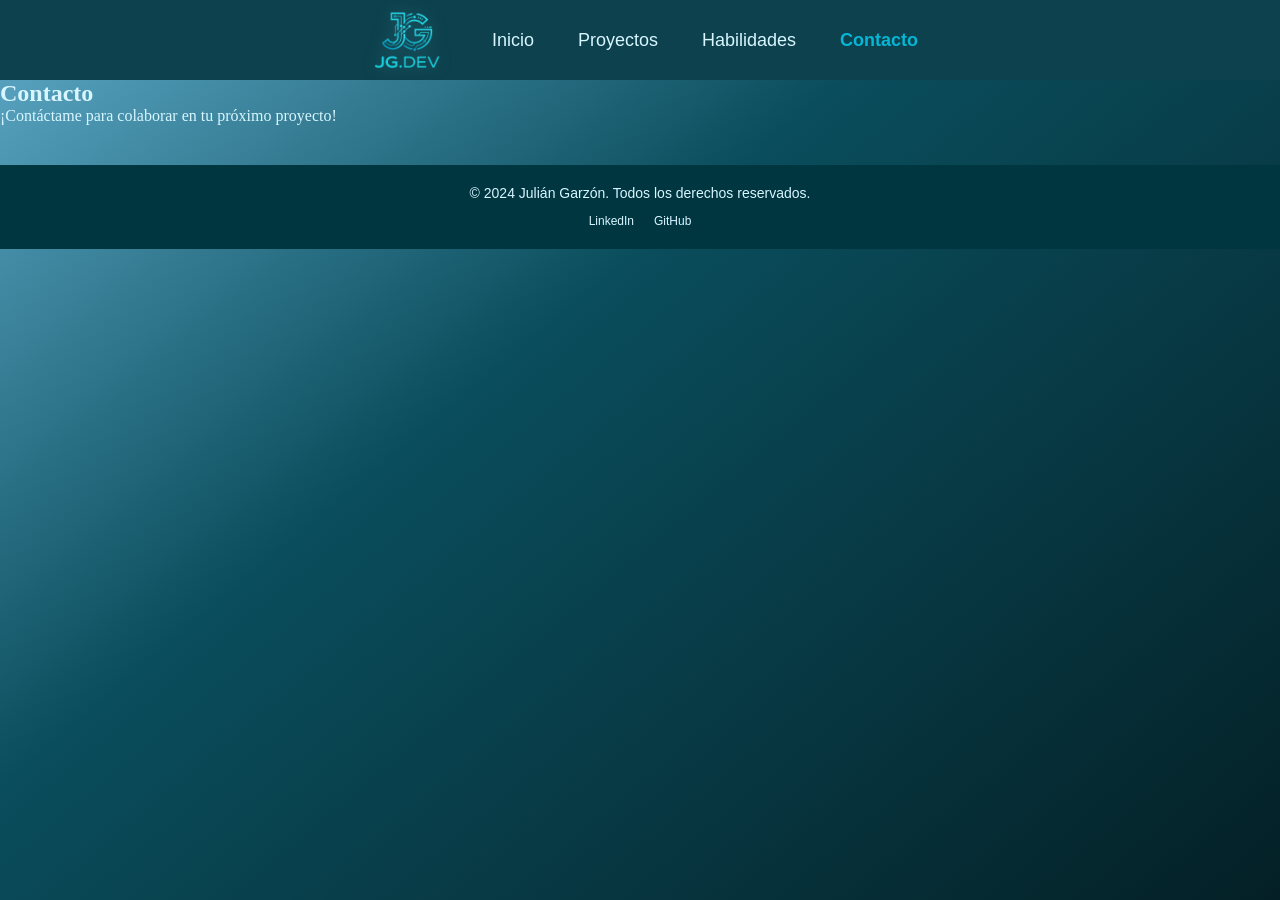
==== Pages/contact.html @ 7665a8e3 "Carga de proyecto perfil de desarrollador" ====
<!DOCTYPE html>
<html lang="es">

<head>
    <meta charset="UTF-8">
    <meta name="viewport" content="width=device-width, initial-scale=1.0">
    <title>Contacto - Julián Garzón</title>
    <link rel="icon" type="image/x-icon" href="../assets/favicon.ico">
    <link rel="stylesheet" href="../styles/styles.css">
</head>

<body>
    <header class="header">
        <img src="../assets/logoJG_SF.png" alt="Logo de Julián" width="200" class="logo">
        <nav class="links_nav">
            <a href="../index.html">Inicio</a>
            <a href="projects.html">Proyectos</a> 
            <a href="skills.html">Habilidades</a>
            <a href="contact.html" class="active">Contacto</a>
        </nav>
    </header>
    <section class="contact">
        <h1>Contacto</h1>
        <p>¡Contáctame para colaborar en tu próximo proyecto!</p>
        <!-- Contact form will be added here -->
    </section>

     <footer>
        <p class="footer-description">&copy; 2024 Julián Garzón. Todos los derechos reservados.</p>
        <nav class="social_links">
            <ul>
                <li><a href="https://www.linkedin.com/in/juliangarzon261b91119/" target="_blank">LinkedIn</a></li>
                <li><a href="https://github.com/Jgarzon08" target="_blank">GitHub</a></li>
            </ul>
        </nav>
    </footer>
</body>

</html>
---- styles/styles.css ----
@import url('https://fonts.cdnfonts.com/css/inter');
@import url('https://fonts.cdnfonts.com/css/space-grotesk');

:root{
    --color-primary: #06B6D4;
    --color-background-first: #042026;
    --color-background-second: #0A4D5C;
    --color-background-third: #075473;
    --color-background-nav: #0c414d;
    --color-background-secundary:#003640; 
    --color-texto:#D8F6FF;
    --texto-titulos: 'Space Grotesk', sans-serif;
    --texto-parrafos: 'Inter', sans-serif;
    
}

*{
    margin: 0;
    padding: 0;
    box-sizing: border-box; /*garantiza que se respete el tamaño de los elementos sin importar el padding o borde*/
}

.header{
   background-color: var(--color-background-nav);
    display: flex;
    justify-content: center;
    align-items: center;
    padding: 10px;
    height: 80px;
}

.links_nav a{
    text-decoration: none;
    margin: 0 20px;
    font-size: 18px;
    font-family: Arial, Helvetica, sans-serif;
    color: var(--color-texto);
    transition: color 0.3s ease;
}
.links_nav a:hover{
    color: var(--color-primary);
}

.links_nav a.active{
    color: var(--color-primary);
    font-weight: bold;
}

.logo {
    width: 130px;            
    height: auto;            
    object-fit: contain;     
    filter: drop-shadow(0 0 8px #72afc74d); 
    transition: filter 0.3s ease, transform 0.3s ease;
    cursor: pointer;
}

.logo:hover {
    transform: scale(1.03);  /* agranda ligeramente */
    filter: drop-shadow(0 0 15px var(--color-primary)); /* Da brillo al pasar el cursor */
}

body{
   /* background-color: var(--color-background);*/
   background-image: linear-gradient(140deg,#559fbc 5%, #0a4d5c 40%, #042026 100%);
    color: var(--color-texto);
    min-height: 100vh;
    background-attachment: fixed;
    background-repeat: no-repeat;

}

.hero-main{
    display: grid;
    grid-template-columns: repeat(2, 1fr);
    align-items: center;
    gap: 40px;
    padding: 80px 8%;
    max-width: 1400px;
    margin: 0 auto;
}

.hero-section {
    display: flex;
    flex-direction: column;
    gap: 30px;
}

.hero-section h1{
    font-family: var(--texto-titulos);
    font-size: 48px;
    margin-bottom: 20px;
}

.namehero{
    color: var(--color-primary);
    text-shadow: 0 0 15px #89c4d266;
}
.hero-description{
    font-family: var(--texto-parrafos);
    font-size: 18px;
    line-height: 1.5;
    max-width: 600px;
}

.hero-buttons{
    display: flex;
    justify-content: flex-start;
    gap: 90px;
    margin-top: 18px;
}
.hero-buttons button{
    padding: 15px 30px;
    font-size: 1rem;
    font-weight: bold;
    font-family: var(--texto-parrafos);
    text-decoration: none;
    border-radius: 30px;
    transition: all 0.3s ease;
    text-align: center;
}

.btn_projects{
    background-color: var(--color-primary);
    color: var(--color-texto);

}
.btn_projects:hover{
    background-color: var(--color-primary);
    color: var(--color-texto);
    box-shadow: 0 0 15px var(--color-primary);
    transform: translateY(-3px);
}

.btn_contact{
    background-color: transparent;
    color: var(--color-texto);
    border: 2px solid var(--color-primary);
}
.btn_contact:hover{
    background-color: var(--color-primary);
    color: var(--color-texto);
    box-shadow: 0 0 15px var(--color-primary);
    transform: translateY(-3px);
}

.avatar{
    display: flex;
    justify-content: center;
    width: 100%;
    max-width: 400px;
    border-radius: 20px;
    box-shadow: 0 0 20px #72afc74d;
}

.hero-main img{
    width: 100%;
    max-width: 480px;
    height: auto;
    display: block;
    object-fit: cover;
    animation: float 5s ease-in-out infinite;

}

@keyframes float {
    0%, 100% {
        transform: translateY(0);/* inicial y final de animación */
    }
    50% {
        transform: translateY(-10px);/* mital del tiempo se moviliza los px indicados */
    }
}

footer{
    background-color: var(--color-background-secundary);
    display: flex;
    flex-direction: column;
    align-items: center;
    padding: 20px;
    margin-top: 40px;
}

.footer-description{
    font-family: var(--texto-parrafos);
    font-size: 14px;
    color: var(--color-texto);
    margin-bottom: 10px;
}
.social_links ul{
    list-style: none;
    text-decoration: none;
    display: flex;
    gap: 20px;
}
.social_links a{
    text-decoration: none;
    font-family: var(--texto-parrafos);
    color: var(--color-texto);
    font-size: 12px;
    
}

.social_links a:hover{
    color: var(--color-primary);
    text-shadow: 0 0 10px var(--color-primary);
}
/* Página Proyectos */
.projects {
    padding: 40px 8%;
    max-width: 1400px;
    margin: 0 auto;
    display: grid;
    grid-template-columns: repeat(12, 1fr);
    gap: 5px;
}

.tittle-projects{
    font-family: var(--texto-titulos);
    font-size: 40px;
    margin-bottom: 30px;
    text-shadow: 2px 2px 20px #0508094d;/* Sombra de texto */
    grid-column: span 12; /* Ocupa toda la fila */
    
}

.project-inspiration {
    grid-column: span 8;
}

.project-medimerkar {
    grid-column: span 4;
}

.project-educonnect {
    grid-column: span 12;
}

.project-inspiration, .project-medimerkar, .project-educonnect {
    background-color: var(--color-background-third);
    border: 1px solid #194b5f26;
    border-radius: 12px;
    padding: 24px;
    display: flex;
    flex-direction: column;
    justify-content: space-between;
    transition: transform 0.3s ease, border-color 0.3s ease, box-shadow 0.3s ease;
}

.project-inspiration:hover, .project-medimerkar:hover, .project-educonnect:hover {
    transform: translateY(-5px);
    border-color: var(--color-primary);
    box-shadow: 0 10px 25px #0bafc726;
}

.projects h2 {
    color: var(--color-texto);
    font-size: 20px;
    margin-bottom: 15px;
    font-family: var(--texto-titulos);
}

.img-medimerkar, .img-educonnect {
    width: 100%;
    height: 250px;
    object-fit: cover; /* Recorta la imagen proporcionalmente para que no se estire */
    border-radius: 8px;
    margin-bottom: 15px;
    border: 1px solid #b7ced61a;
}

.img-inspiration {
    width: 100%;
    height: 280px;
    object-fit: cover;
    border-radius: 8px;
    margin-bottom: 15px;
    border: 1px solid #b7ced61a;
    object-position: center 15%;
}

.projects p {
    color: var(--color-texto);
    font-family: var(--texto-parrafos);
    font-size: 15px;
    line-height: 1.4;
    margin-bottom: 25px;
}

.footer-inspiration, .footer-medimerkar, .footer-educonnect {
    display: flex;
    align-items: center;
    flex-wrap: wrap;/* hace un salto de linea cuando no tiene espacio en el overflow */
    gap: 10px;
    margin-top: auto; /* Empuja el footer siempre al fondo */
}

.footer-inspiration span, .footer-medimerkar span, .footer-educonnect span {
    background-color: #01121552;
    border: 1px solid #72afc740;
    font-family: var(--texto-parrafos);
    color: var(--color-primary);
    padding: 4px 10px;
    border-radius: 4px;
    font-size: 11px;
    font-weight: bold;
}

.btn-ver-mas {
    margin-left: auto; /* Empuja el botón al extremo derecho */
    color: var(--color-texto);
    font-family: var(--texto-parrafos);
    font-weight: bold;
    cursor: pointer;/* Cambia el cursor al pasar sobre el botón */
    text-transform: uppercase; /* Convierte el texto a mayúsculas */
    font-size: 12px;
    letter-spacing: 1px;/* Espaciado entre letras */
    transition: color 0.3s, text-shadow 0.3s ;/* Transición de color y sombra */
}

.btn-ver-mas:hover {
    color: var(--color-primary);
    text-shadow: 0 0 10px var(--color-primary);/* Sombra de texto */
}

/* Ventanas emergentes */

.modal-checkbox {
    display: none;/* oculta los checkboxes */
}

.modal-inspiration, .modal-medimerkar, .modal-educonnect {
    position: fixed;/* sacamos de la posición normal */
    top: 0;
    left: 0;
    width: 100vw;
    height: 100vh;
    background-color: color-mix(in srgb, var(--color-background-first) 80%, transparent); /* Fondo semitransparente */
    backdrop-filter: blur(8px); /* Efecto glassmorphism/ desenfoque del fondo */
    z-index: 2000;/* resalta sobre los demas objetos */
    display: flex;
    justify-content: center;
    align-items: center;    
    opacity: 0;
    pointer-events: none;
    transition: opacity 0.4s ease;
    grid-column: span 12; /* Ocupa toda la fila */
}

.modal-content {
    background-color: var(--color-background-secondary);
    border: 1px solid var(--color-primary);
    border-radius: 16px;
    padding: 35px;
    width: 90%;
    max-width: 650px;
    max-height: 85vh; /* Evita que se salga en pantallas pequeñas */
    overflow-y: auto;  /* Permite scroll interno si el texto es muy largo */
    box-shadow: 0 0 30px rgba(11, 175, 199, 0.25);/* Sombra alrededor del contenido del modal */
    position: relative;/* alinea el contenido del modal */
}

.modal-content h2 {
    font-size: 1.8rem;
    color: var(--color-texto);
    margin-bottom: 20px;
    border-bottom: 1px solid var(--color-primary);
    padding-bottom: 10px;
}
.modal-content p {
    color: #e2e8f0;
    font-size: 1rem;
    line-height: 1.7;
}

/* Botón de cerrar interno */
.btn-close {
    display: inline-block;/* sirve para que el botón se muestre en línea */
    margin-top: 25px;
    background-color: transparent;
    font-family: var(--texto-parrafos);
    border: 1px solid #ef444466;
    color: #ef4444;
    padding: 10px 22px;
    border-radius: 6px;
    cursor: pointer;
    font-weight: bold;
    transition: all 0.3s ease;
}

.btn-close:hover {
    background-color: #ef4444;
    color: #ffffff;
    box-shadow: 0 0 15px #ef444466;/* Sombra al pasar el mouse */
}

/* CONEXIÓN DE DISPARADORES cuando se activa el label (modal_trigger...) el + sirve como puente para decirle al navegardor que muestre el modal dentro del div(class="modal-inspiration") */
/* El checked es una pseudoclase que se aplica cuando el checkbox está marcado. En el momento exacto en que haces clic en "Ver más" (a través de su label), 
el checkbox se marca y el navegador dice: "Este elemento ahora está en estado :checked".*/
#modal-trigger-inspiration:checked + .modal-inspiration,
#modal-trigger-medimerkar:checked + .modal-medimerkar,
#modal-trigger-educonnect:checked + .modal-educonnect {
    opacity: 1;/* sirve para que el modal se muestre */
    pointer-events: auto; /* Activa los eventos del mouse */
}
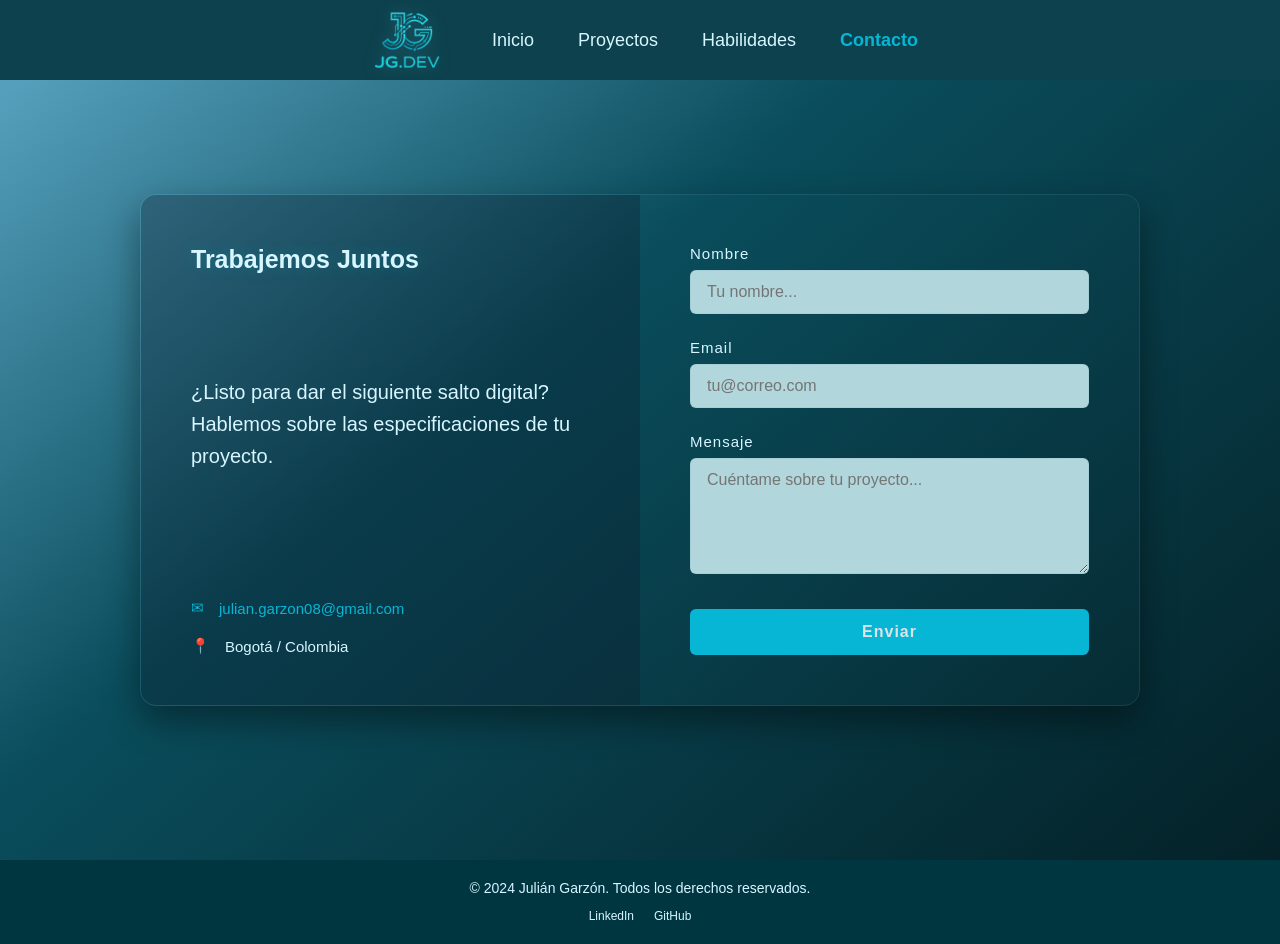
==== commit 693750c0: "Se realizan mejoras en diseño de la página contact y skills" ====
--- a/Pages/contact.html
+++ b/Pages/contact.html
@@ -19,11 +19,50 @@
             <a href="contact.html" class="active">Contacto</a>
         </nav>
     </header>
-    <section class="contact">
-        <h1>Contacto</h1>
-        <p>¡Contáctame para colaborar en tu próximo proyecto!</p>
-        <!-- Contact form will be added here -->
-    </section>
+    <main class="contact-main">
+        <section class="contact-card">
+            
+            <div class="contact-info">
+                <h2>Trabajemos Juntos</h2>
+                <p class="contact-subtitle">¿Listo para dar el siguiente salto digital? Hablemos sobre las especificaciones de tu proyecto.</p>
+                
+                <div class="contact-details">
+                    <div class="detail-item">
+                        <span class="contact-icon">✉</span>
+                        <a href="mailto:julian.garzon08@gmail.com">julian.garzon08@gmail.com</a>
+                    </div>
+                    <div class="detail-item">
+                        <span class="contact-icon">📍</span>
+                        <span>Bogotá / Colombia</span>
+                    </div>
+                </div>
+            </div>
+
+            <div class="contact-form-container">
+                <form class="contact-form" action="#" method="POST">
+                    
+                    <div class="input-group">
+                        <label for="name">Nombre</label>
+                        <input type="text" id="name" name="name" required placeholder="Tu nombre...">
+                    </div>
+
+                    <div class="input-group">
+                        <label for="email">Email</label>
+                        <input type="email" id="email" name="email" required placeholder="tu@correo.com">
+                    </div>
+
+                    <div class="input-group">
+                        <label for="message">Mensaje</label>
+                        <textarea id="message" name="message" rows="5" required placeholder="Cuéntame sobre tu proyecto..."></textarea>
+                    </div>
+
+                    <label class="btn-submit" for="submit">Enviar</label>
+                    
+                </form>
+            </div>
+
+        </section>
+    </main>
 
      <footer>
         <p class="footer-description">&copy; 2024 Julián Garzón. Todos los derechos reservados.</p>
--- a/styles/styles.css
+++ b/styles/styles.css
@@ -402,4 +402,231 @@
 #modal-trigger-educonnect:checked + .modal-educonnect {
     opacity: 1;/* sirve para que el modal se muestre */
     pointer-events: auto; /* Activa los eventos del mouse */
-}+}
+
+/* CSS Skills */
+
+.skills-main{
+   min-height: calc(100vh - 160px); /* Restamos la altura aproximada del header y footer */
+    display: flex;
+    justify-content: center;
+    align-items: center;
+    padding: 40px 8%;
+}
+
+.skills-section{
+    max-width: 1200px;
+    width: 100%;
+    text-align: center;
+}
+
+.skills-section h1{
+    margin-bottom: 50px;
+    font-family: var(--texto-titulos);
+    font-size: 60px;
+    margin-bottom: 30px;
+    text-shadow: 5px 5px 20px #49abcc;/* Sombra de texto */
+}
+
+.skills-section p{
+    color: var(--color-texto);
+    font-family: var(--texto-parrafos);
+    margin-bottom: 50px;
+    font-size: 22px;
+    line-height: 1.6;
+    margin-bottom: 40px;
+}
+
+.skills-list{
+    display: flex;
+    justify-content: center; 
+    align-items: center;
+    gap: 24px;             
+    flex-wrap: wrap;        /* Si la pantalla es pequeña (celular), las baja automáticamente */
+}
+
+.skill-item {
+   background-color: var(--color-background-secondary);
+    border: 1px solid rgba(114, 175, 199, 0.12);
+    border-radius: 12px;
+    width: 180px;           
+    padding: 30px 20px;
+    display: flex;
+    flex-direction: column; 
+    align-items: center;
+    gap: 15px;
+    transition: transform 0.3s ease, border-color 0.3s ease, box-shadow 0.3s ease;
+}
+
+.skill-item:hover {
+    transform: translateY(-5px);
+    border-color: var(--color-primary);
+    box-shadow: 0 10px 25px #0bafc726;
+}
+
+.skill-item img {
+    width: 60px;
+    height: 60px;
+    display: flex;
+    justify-content: center;
+    align-items: center;
+}
+
+.skill-icon {
+    width: 100%;
+    height: 100%;
+    object-fit: contain; /* Evita que el logo de la tecnología se deforme */
+    filter: drop-shadow(0 0 5px #0bafc733); /* Agrega un sutil efecto de sombra */
+}
+
+.skill-react, .skill-angular, .skill-aws, .skill-sql {
+    color: var(--color-texto);
+    font-family: var(--texto-parrafos);
+    font-size: 1rem;
+    font-weight: 600;
+    letter-spacing: 0.5px;
+    transition: color 0.3s;
+}
+
+/* CSS Contacto*/
+
+/* Centrado absoluto en la pantalla */
+.contact-main {
+    min-height: calc(100vh - 160px); /* Resta cabecera y pie de página */
+    display: flex;
+    justify-content: center;
+    align-items: center;
+    padding: 40px 8%;
+}
+
+/* La tarjeta contenedor principal (Súper caja con dos columnas) */
+.contact-card {
+    background-color: var(--color-background-secondary);
+    border: 1px solid #72afc726;
+    border-radius: 16px;
+    width: 100%;
+    max-width: 1000px;
+    display: flex; /* Divide el espacio de forma horizontal */
+    overflow: hidden;
+    box-shadow: 0 15px 35px #00000066;
+}
+
+/* --- COLUMNA IZQUIERDA: INFO --- */
+.contact-info {
+    flex: 1; /* Toma el 50% del espacio de la tarjeta */
+    background-color: #0d15274d; /* Fondo ligeramente diferenciado */
+    padding: 50px;
+    display: flex;
+    flex-direction: column;
+    justify-content: space-between; /* Separa los títulos de los datos de abajo */
+}
+
+.contact-info h2 {
+    font-size: 25px;
+    color: var(--color-texto);
+    font-family: var(--texto-titulos);
+    margin-bottom: 15px;
+    text-shadow: 0 0 15px #0bafc74d;
+}
+
+.contact-subtitle {
+    color: var(--color-texto);
+    font-family: var(--texto-parrafos);
+    font-size: 20px;
+    line-height: 1.6;
+}
+
+.contact-details {
+    display: flex;
+    flex-direction: column;
+    gap: 20px;
+    margin-top: 40px;
+}
+
+.detail-item {
+    display: flex;
+    align-items: center;
+    gap: 15px;
+    color: var(--color-texto);
+    font-size: 15px;
+    font-family: var(--texto-parrafos);
+}
+
+.detail-item a {
+    color: var(--color-primary);
+    text-decoration: none;
+    transition: color 0.3s;
+}
+
+.detail-item a:hover {
+    color: var(--color-primary);
+    text-shadow: 0 0 8px var(--color-primary);
+}
+
+.contact-icon {
+    color: var(--color-primary);
+    font-size: 15px;
+}
+
+
+.contact-form-container {
+    flex: 1; 
+    padding: 50px;
+    font-family: var(--texto-parrafos);
+}
+
+.contact-form {
+    display: flex;
+    flex-direction: column;
+    gap: 25px; 
+}
+
+.input-group {
+    display: flex;
+    flex-direction: column;
+    gap: 8px; 
+}
+
+.input-group label {
+    color: var(--color-texto);
+    font-family: var(--texto-titulos);
+    font-size: 15px;
+    letter-spacing: 1px;
+}
+
+
+.contact-form input,
+.contact-form textarea {
+    background-color: #b1d6db; 
+    border: 1px solid #72afc733;
+    border-radius: 6px;
+    padding: 12px 16px;
+    color: #000000;
+    font-family: var(--texto-parrafos);
+    font-family: inherit;
+    font-size: 16px;
+    outline: none; /* Elimina el borde azul feo por defecto del navegador */
+    transition: border-color 0.3s, box-shadow 0.3s;
+}
+
+
+/* Botón de envío */
+.btn-submit {
+    background-color: var(--color-primary);
+    color: #dde3e7;
+    border: none;
+    border-radius: 6px;
+    padding: 14px;
+    font-size: 16px;
+    text-align: center;
+    font-weight: bold;
+    cursor: pointer;
+    letter-spacing: 1px;
+    transition: transform 0.3s, box-shadow 0.3s;
+    margin-top: 10px;
+}
+
+.btn-submit:hover {
+    transform: translateY(-2px);
+    box-shadow: 0 5px 20px #0bafc766;
+} 
